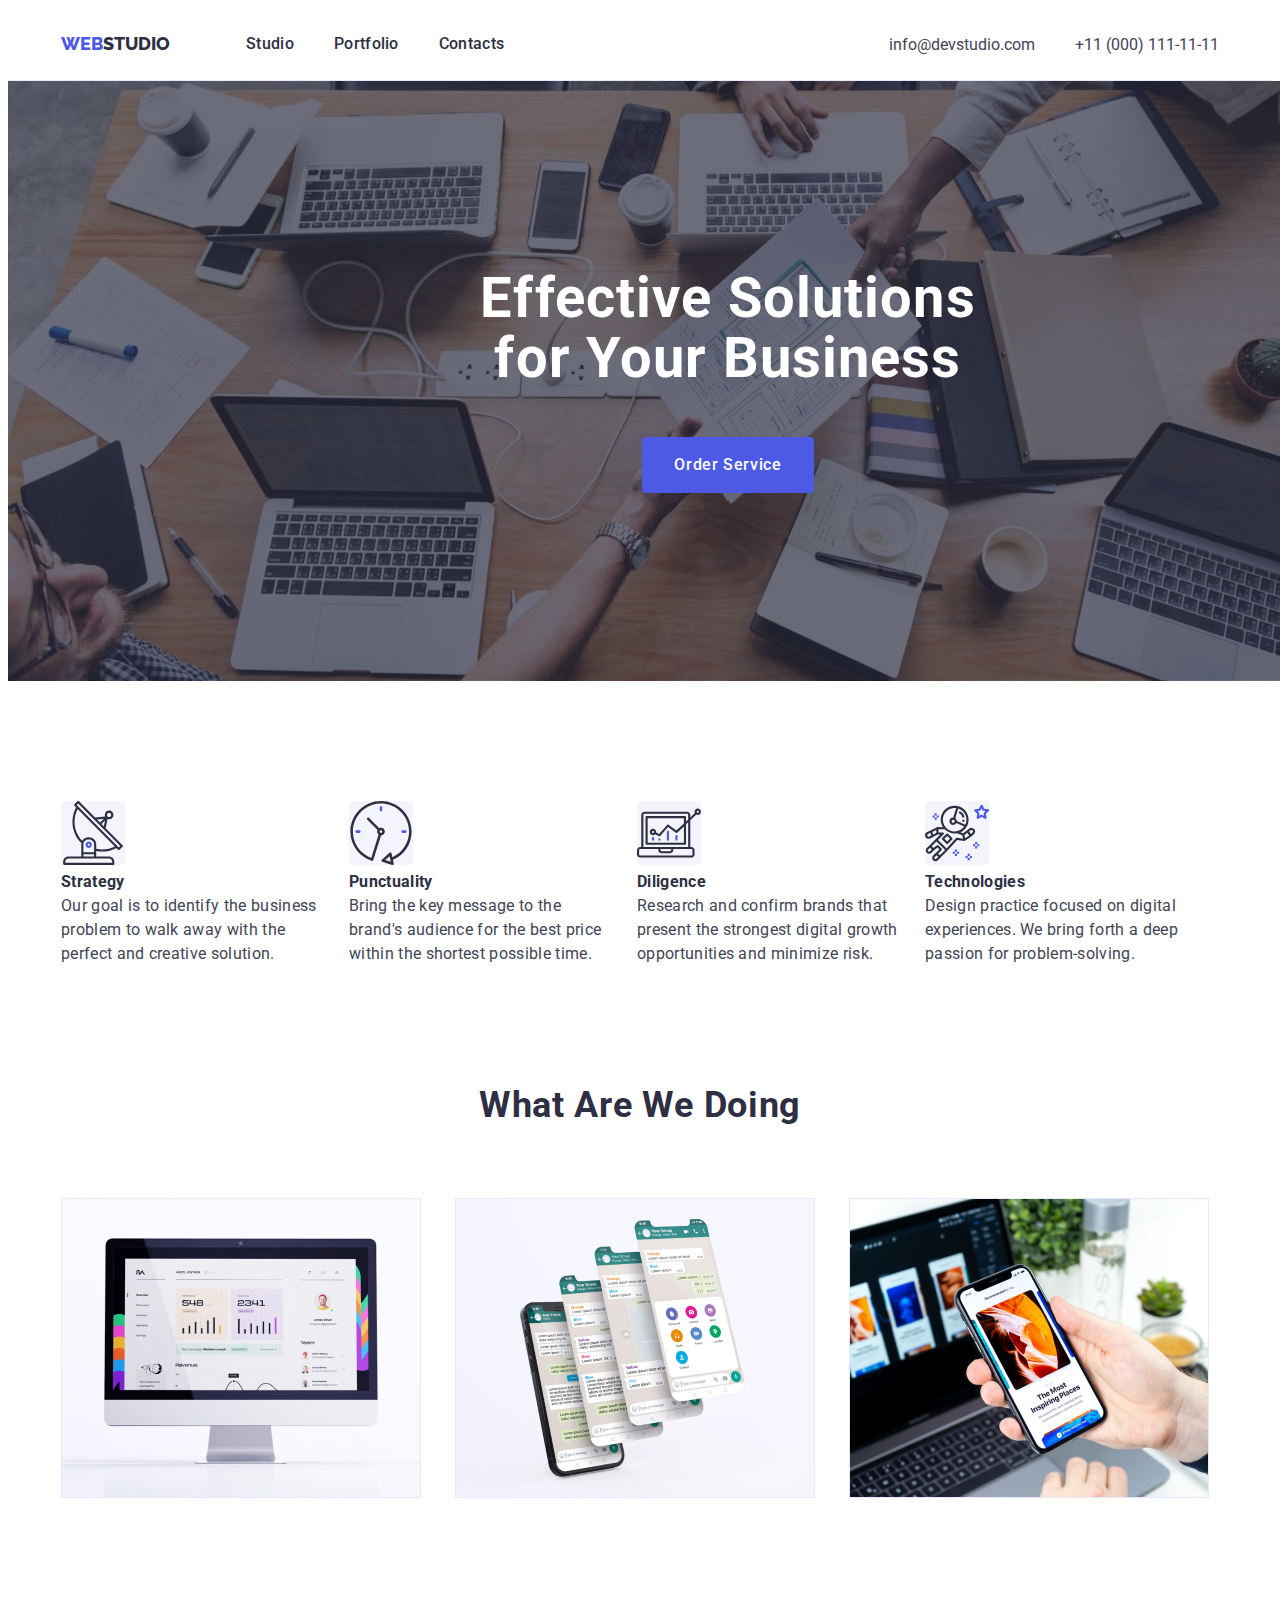
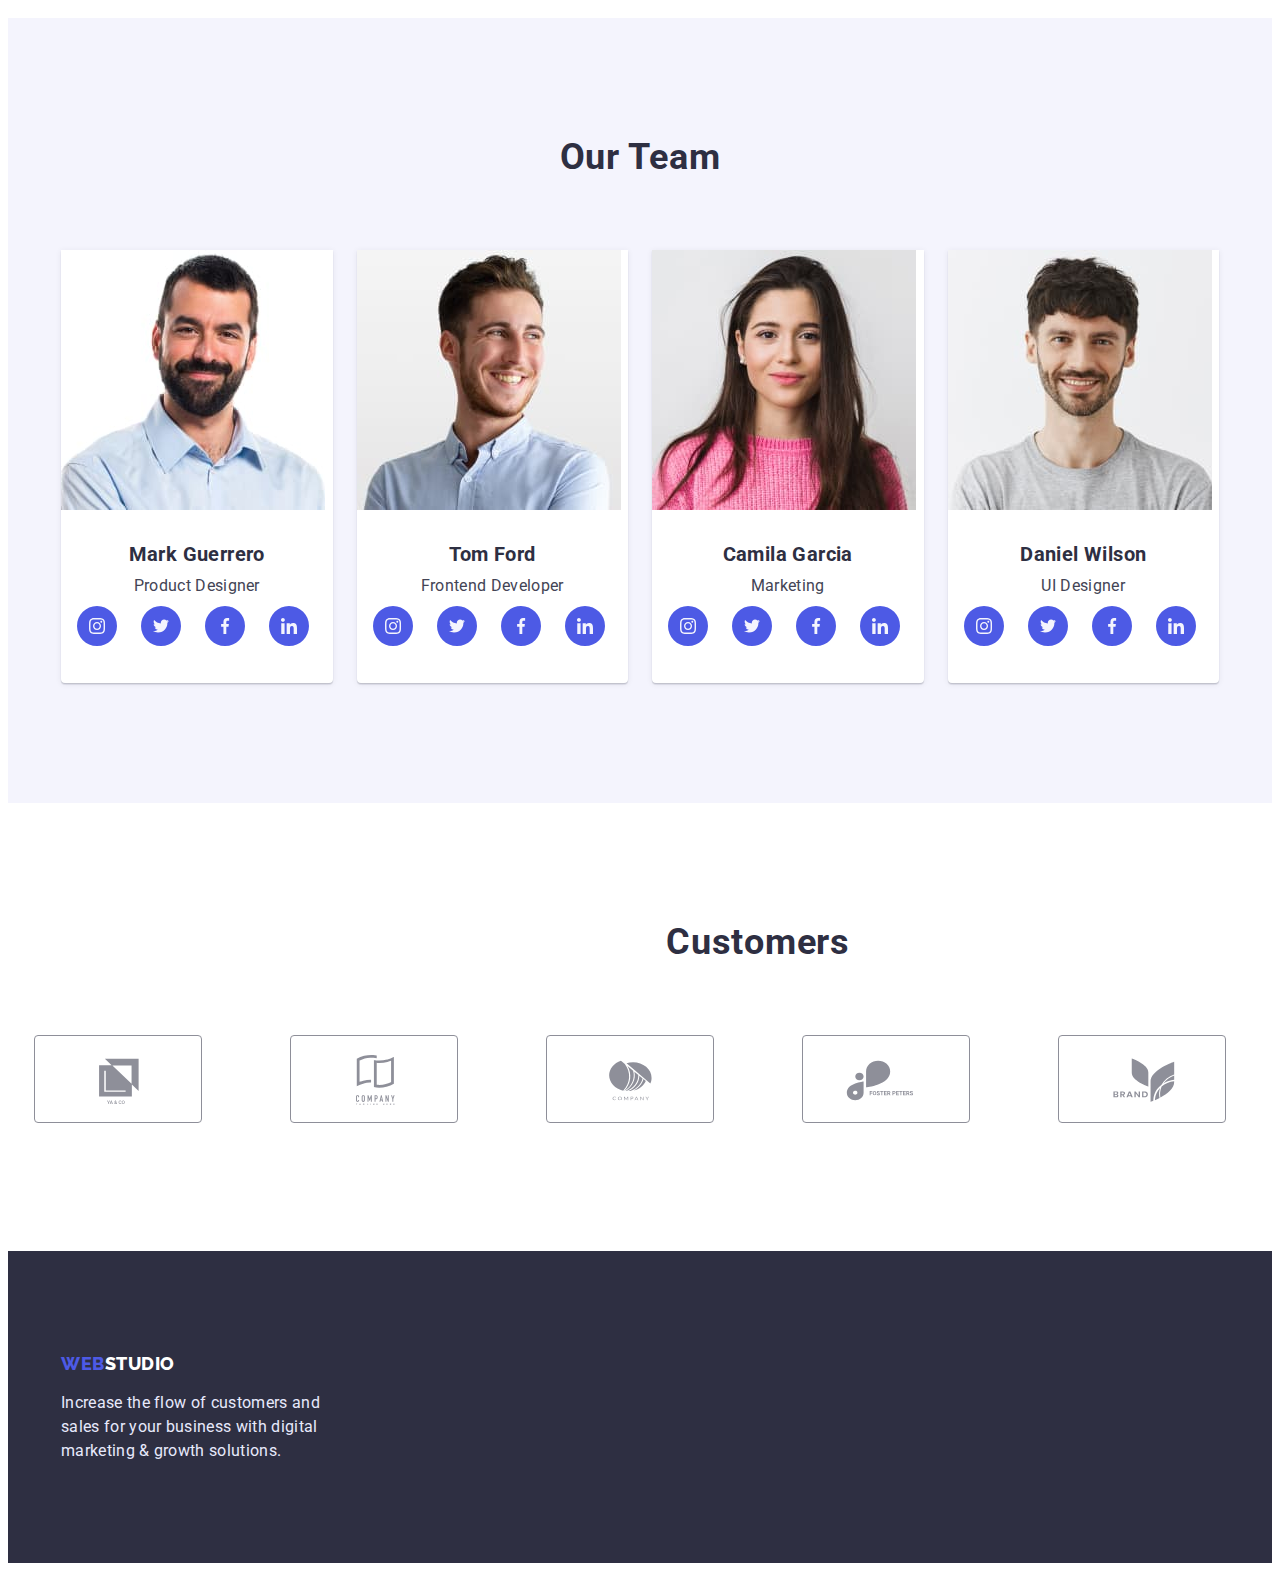
==== index.html @ e56d83ee "icons" ====
<!DOCTYPE html>
<html lang="en">

<head>
    <meta charset="UTF-8">
    <meta http-equiv="X-UA-Compatible" content="IE=edge">
    <meta name="viewport" content="width=device-width, initial-scale=1.0">
    <title>WebStudio</title>
    <link rel="preconnect" href="https://fonts.googleapis.com">
    <link rel="preconnect" href="https://fonts.gstatic.com" crossorigin>
    <link
        href="https://fonts.googleapis.com/css2?family=Raleway:wght@800&family=Roboto:wght@400;500;700;900&display=swap"
        rel="stylesheet">
    <link rel="stylesheet" href="https://cdnjs.cloudflare.com/ajax/libs/modern-normalize/1.1.0/modern-normalize.min.css"
        integrity="sha512-wpPYUAdjBVSE4KJnH1VR1HeZfpl1ub8YT/NKx4PuQ5NmX2tKuGu6U/JRp5y+Y8XG2tV+wKQpNHVUX03MfMFn9Q=="
        crossorigin="anonymous" referrerpolicy="no-referrer" />
    <link rel="stylesheet" href="./css/styles.css">
</head>

<body class="body">
    <header class="header">
        <div class="container header-container">
            <nav class="header-navigation">
                <a href="./index.html" class="header-link-title link"><span class="colortext">Web</span><span
                        class="colortitle">Studio</span></a>
                <ul class="header-list">
                    <li class="header-item"><a href="" class="header-link link">Studio</a></li>
                    <li class="header-item"><a href="./portfolio.html" class="header-link link">Portfolio</a></li>
                    <li class="header-item"><a href="" class="header-link link">Contacts</a></li>
                </ul>
            </nav>
            <address class="header-address">
                <ul class="header-list">
                    <li class="header-item"><a href="mailto:info@devstudio.com"
                            class="header-mail">info@devstudio.com</a>
                    </li>
                    <li class="header-item"><a href="tel:+110001111111" class="header-tel">+11 (000) 111-11-11</a></li>
                </ul>
            </address>
        </div>
    </header>
    <main class="main">
        <!-- About section -->
        <section class="section-about">
            <div class="container">
                <h1 class="section-about-title">Effective Solutions for Your Business</h1>

                <button type="button" class="section-about-btn">Order Service</button>
            </div>
        </section>
        <!-- /About section -->

        <!-- Section Services -->
        <section class="section-services">
            <div class="container">
                <h2 class="visually-hidden">features</h2>
                <ul class="section-services-list">
                    <li class="section-services-item">
                        <svg class="services-icon">
                            <use href="./images/icons.svg/symbol-defss.svg#icon-antenna"></use>
                        </svg>
                        <h3 class="section-services-subtitle">Strategy</h3>
                        <p class="section-services-text">Our goal is to identify the business
                            problem to walk away with the perfect and creative solution. </p>
                    </li>
                    <li class="section-services-item">
                        <svg class="services-icon">
                            <use href="./images/icons.svg/symbol-defss.svg#icon-clock"></use>
                        </svg>
                        <h3 class="section-services-subtitle">Punctuality</h3>
                        <p class="section-services-text">Bring the key message to the brand's audience for the best
                            price
                            within the
                            shortest possible
                            time.</p>
                    </li>
                    <li class="section-services-item">
                        <svg class="services-icon">
                            <use href="./images/icons.svg/symbol-defss.svg#icon-diagram"></use>
                        </svg>
                        <h3 class="section-services-subtitle">Diligence</h3>
                        <p class="section-services-text">Research and confirm brands that present the strongest digital
                            growth
                            opportunities and minimize
                            risk.</p>
                    </li>
                    <li class="section-services-item">
                        <svg class="services-icon">
                            <use href="./images/icons.svg/symbol-defss.svg#icon-astronaut"></use>
                        </svg>
                        <h3 class="section-services-subtitle">Technologies</h3>
                        <p class="section-services-text">Design practice focused on digital experiences. We bring forth
                            a
                            deep
                            passion for
                            problem-solving.</p>
                    </li>
                </ul>
            </div>
        </section>
        <!-- /Section Services -->

        <!-- Section Future -->
        <section class="section-future">
            <div class="container">
                <h2 class="section-future-caption">What are we doing</h2>
                <ul class="section-future-list">
                    <li class="section-future-item link">
                        <img src="./images/image-3.jpg" alt="Photo 1" width="360">
                    </li>
                    <li class="section-future-item link">
                        <img src="./images/image-2.jpg" alt="Photo 2" width="360">
                    </li>
                    <li class="section-future-item link">
                        <img src="./images/image-1.jpg" alt="Photo 3" width="360">
                    </li>

                </ul>
            </div>
        </section>
        <!-- /Section Future -->

        <!-- Section Contact -->

        <section class="section-contact">
            <div class="container">
                <h2 class="section-contact-caption">Our Team</h2>
                <ul class="section-contact-list">
                    <li class="section-contact-item">
                        <img src="./images/image-4.jpg" alt="Photo 4" width="264">
                        <div class="description">
                            <h3 class="section-contact-subtitle">Mark Guerrero</h3>
                            <p class="section-contact-desc">Product Designer</p>
                            <ul class="icon-list">
                                <li class="icon-item">
                                    <a href="" class="section-contact-link">
                                        <svg class="section-contact-icon">
                                            <use href="./images/icons.svg/symbol-def.svg#icon-instagram">
                                            </use>
                                        </svg>
                                    </a>
                                </li>
                                <li>
                                    <a href="" class="section-contact-link">
                                        <svg class="section-contact-icon">
                                            <use href="./images/icons.svg/symbol-def.svg#icon-twitter">
                                            </use>
                                        </svg>
                                    </a>
                                </li>
                                <li>
                                    <a href="" class="section-contact-link">
                                        <svg class="section-contact-icon">
                                            <use href="./images/icons.svg/symbol-def.svg#icon-facebook">
                                            </use>
                                        </svg>
                                    </a>
                                </li>
                                <li>
                                    <a href="" class="section-contact-link">
                                        <svg class="section-contact-icon">
                                            <use href="./images/icons.svg/symbol-def.svg#icon-linkedin">
                                            </use>
                                        </svg>
                                    </a>
                                </li>
                            </ul>


                        </div>
                    </li>
                    <li class="section-contact-item">
                        <img src="./images/image-5.jpg" alt="Photo 5" width="264">
                        <div class="description">
                            <h3 class="section-contact-subtitle">Tom Ford</h3>
                            <p class="section-contact-desc">Frontend Developer</p>
                            <ul class="icon-list">
                                <li class="icon-item">
                                    <a href="" class="section-contact-link">
                                        <svg class="section-contact-icon">
                                            <use href="./images/icons.svg/symbol-def.svg#icon-instagram">
                                            </use>
                                        </svg>
                                    </a>
                                </li>
                                <li>
                                    <a href="" class="section-contact-link">
                                        <svg class="section-contact-icon">
                                            <use href="./images/icons.svg/symbol-def.svg#icon-twitter">
                                            </use>
                                        </svg>
                                    </a>
                                </li>
                                <li>
                                    <a href="" class="section-contact-link">
                                        <svg class="section-contact-icon">
                                            <use href="./images/icons.svg/symbol-def.svg#icon-facebook">
                                            </use>
                                        </svg>
                                    </a>
                                </li>
                                <li>
                                    <a href="" class="section-contact-link">
                                        <svg class="section-contact-icon">
                                            <use href="./images/icons.svg/symbol-def.svg#icon-linkedin">
                                            </use>
                                        </svg>
                                    </a>
                                </li>
                            </ul>
                        </div>
                    </li>
                    <li class="section-contact-item">
                        <img src="./images/image-6.jpg" alt="Photo 6" width="264">
                        <div class="description">
                            <h3 class="section-contact-subtitle">Camila Garcia</h3>
                            <p class="section-contact-desc">Marketing</p>
                            <ul class="icon-list">
                                <li class="icon-item">
                                    <a href="" class="section-contact-link">
                                        <svg class="section-contact-icon">
                                            <use href="./images/icons.svg/symbol-def.svg#icon-instagram">
                                            </use>
                                        </svg>
                                    </a>
                                </li>
                                <li>
                                    <a href="" class="section-contact-link">
                                        <svg class="section-contact-icon">
                                            <use href="./images/icons.svg/symbol-def.svg#icon-twitter">
                                            </use>
                                        </svg>
                                    </a>
                                </li>
                                <li>
                                    <a href="" class="section-contact-link">
                                        <svg class="section-contact-icon">
                                            <use href="./images/icons.svg/symbol-def.svg#icon-facebook">
                                            </use>
                                        </svg>
                                    </a>
                                </li>
                                <li>
                                    <a href="" class="section-contact-link">
                                        <svg class="section-contact-icon">
                                            <use href="./images/icons.svg/symbol-def.svg#icon-linkedin">
                                            </use>
                                        </svg>
                                    </a>
                                </li>
                            </ul>
                        </div>
                    </li>
                    <li class="section-contact-item">
                        <img src="./images/image-7.jpg" alt="Photo 7" width="264">
                        <div class="description">
                            <h3 class="section-contact-subtitle">Daniel Wilson</h3>
                            <p class="section-contact-desc">UI Designer</p>
                            <ul class="icon-list">
                                <li class="icon-item">
                                    <a href="" class="section-contact-link">
                                        <svg class="section-contact-icon">
                                            <use href="./images/icons.svg/symbol-def.svg#icon-instagram">
                                            </use>
                                        </svg>
                                    </a>
                                </li>
                                <li>
                                    <a href="" class="section-contact-link">
                                        <svg class="section-contact-icon">
                                            <use href="./images/icons.svg/symbol-def.svg#icon-twitter">
                                            </use>
                                        </svg>
                                    </a>
                                </li>
                                <li>
                                    <a href="" class="section-contact-link">
                                        <svg class="section-contact-icon">
                                            <use href="./images/icons.svg/symbol-def.svg#icon-facebook">
                                            </use>
                                        </svg>
                                    </a>
                                </li>
                                <li>
                                    <a href="" class="section-contact-link">
                                        <svg class="section-contact-icon">
                                            <use href="./images/icons.svg/symbol-def.svg#icon-linkedin">
                                            </use>
                                        </svg>
                                    </a>
                                </li>
                            </ul>
                        </div>
                    </li>
                </ul>
            </div>
        </section>
        <!-- /Section Contact -->

        <!-- Section Customers -->
        <section class="section-customers">
            <div class="container">
                <h2 class="section-customers-title">Customers<h2>
                        <ul class="section-customers-list">
                            <li class="section-customers-item">
                                <a href="" class="section-customers-link">
                                    <svg class="customers-icon">
                                        <use href="./images/icons.svg/symbol-defs.svg#icon-yaco"></use>
                                    </svg>
                                </a>
                            </li>
                            <li class="section-customers-item">
                                <a href="" class="section-customers-link">
                                    <svg class="customers-icon">
                                        <use href="./images/icons.svg/symbol-defs.svg#icon-tabling"></use>
                                    </svg>
                                </a>
                            </li>
                            <li class="section-customers-item">
                                <a href="" class="section-customers-link">
                                    <svg class="customers-icon">
                                        <use href="./images/icons.svg/symbol-defs.svg#icon-company"></use>
                                    </svg>
                                </a>
                            </li>
                            <li class="section-customers-item">
                                <a href="" class="section-customers-link">
                                    <svg class="customers-icon">
                                        <use href="./images/icons.svg/symbol-defs.svg#icon-foster"></use>
                                    </svg>
                                </a>
                            </li>
                            <li class="section-customers-item">
                                <a href="" class="section-customers-link">
                                    <svg class="customers-icon">
                                        <use href="./images/icons.svg/symbol-defs.svg#icon-brand"></use>
                                    </svg>
                                </a>
                            </li>
                            <li class="section-customers-item">
                                <a href="" class="section-customers-link">
                                    <svg class="customers-icon">
                                        <use href="./images/icons.svg/symbol-defs.svg#icon-tagline"></use>
                                    </svg>
                                </a>
                            </li>

                        </ul>
            </div>
        </section>
    </main>
    <footer class="footer">
        <div class="container">
            <a href="./index.html" class="footer-link"><span class="colortext">Web</span><span
                    class="colorslogan">Studio</span></a>
            <p class="footer-text">Increase the flow of customers and sales for your business with digital marketing &
                growth solutions.</p>

        </div>
    </footer>
</body>

</html>
---- css/styles.css ----
:root {
    --main-font-color: #2E2F42;
    --secondary-font-color: #FFFFFF;
    --accent-color: #4D5AE5;
    --secondary-accent-color: #F4F4FD;
    --info-color: #434455;
    --btn-color: #404BBF;
    --footer-text-color: #E7E9FC;
    --main-mrgn: 8px;
    --secondary-mrgn: 24px;
}

body {
    font-family: 'Roboto', sans-serif;
    font-size: 20px;
    line-height: 1.2;
    color: var(--main-font-color);
    background-color: var(--secondary-font-color);

}

img {
    display: block;
    max-width: 100%;
    height: auto;
}

h1,
h2,
h3,
h4,
h5,
h6,
p {
    margin: 0;
}

ul {
    padding: 0;
    margin: 0;
}

/* Header */

.header {
    border-bottom: 1px solid #E7E9FC;
    ;
}

.header-navigation {
    display: flex;
    align-items: center;
}

.header-link-title {
    font-family: 'Raleway';
    font-weight: 800;
    font-size: 18px;
    line-height: 1.33;
    text-transform: uppercase;
    margin-right: 76px;
    display: block;
    padding: 24px 0;
}


.container {
    width: 1158px;
    padding: 0 15px;
    margin: 0 auto;
}


.header-container {
    display: flex;
    align-items: center;
}

.description {
    padding: 32px 16px 32px 16px;
}



.colortext {
    color: var(--accent-color);

}

.colortitle {
    color: var(--main-font-color);
}

.header-list {
    display: flex;
    gap: 40px;
    padding: 0;
    margin: 0;

}

.header-item {
    list-style: none;
    display: block;
}


.header-link {
    font-weight: 500;
    font-size: 16px;
    line-height: 1.5;
    letter-spacing: 0.02em;
    color: var(--main-font-color);
    text-decoration: none;
    display: block;
    padding: 24px 0;
}

.header-link:hover,
.header-link:focus {
    color: var(--accent-color);
}


.header-address {
    margin-left: auto;
}

.header-mail {
    font-style: normal;
    font-size: 16px;
    line-height: 1.5;
    color: var(--info-color);
    text-decoration: none;
}

.header-mail:hover,
.header-mail:focus {
    color: var(--accent-color)
}


.header-tel {
    font-style: normal;
    font-size: 16px;
    line-height: 1.5;
    color: var(--info-color);
    text-decoration: none;
}

.header-tel:hover,
.header-tel:focus {
    color: var(--accent-color);
}

.link {
    text-decoration: none;
}


/* Section About */

.section-about {
    width: 1440px;
    padding: 188px 0;
    text-align: center;
    background-image: linear-gradient(rgba(46, 47, 66, 0.7),
            rgba(46, 47, 66, 0.7)),
        url(../images/people-office.jpg);
    background-repeat: no-repeat;
    background-position: center;
    background-size: cover;
}

.section-about-title {
    font-size: 56px;
    line-height: 1.07;
    text-align: center;
    letter-spacing: 0.02em;
    color: var(--secondary-font-color);
    width: 496px;
    margin-bottom: 48px;
    margin-left: auto;
    margin-right: auto;

}

.section-about-btn {
    font-family: 'Roboto';
    font-weight: 500;
    font-size: 16px;
    line-height: 1.5;
    letter-spacing: 0.04em;
    color: var(--secondary-font-color);
    background-color: var(--accent-color);
    cursor: pointer;
    height: 56px;
    padding: 16px 32px;
    border: none;
    border-radius: 4px;
}

.section-about-btn:hover {
    color: var(--secondary-font-color);
    background-color: var(--btn-color);
}

.section-about-btn:focus {
    color: var(--main-font-color);
}


.section-services {
    padding: 120px 0;
}

.visually-hidden {
    position: absolute;
    white-space: nowrap;
    width: 1px;
    height: 1px;
    overflow: hidden;
    border: 0;
    padding: 0;
    clip: rect(0 0 0 0);
    clip-path: inset(50%);
    margin: -1px;
}

.section-services-list {
    list-style: none;
    display: flex;
    margin: 0;
    padding: 0;
}

.services-icon {
    width: 64px;
    height: 64px;
    background: #F4F4FD;
    border-radius: 4px;
    box-shadow: rgba(244, 244, 253, 1);
}


.section-services-item {
    margin-right: var(--secondary-mrgn);
    width: 264px;
}

.section-services-item:last-child {
    margin: 0;
}

.section-services-subtitle {
    font-size: 16px;
    line-height: 1.5;
    letter-spacing: 0.02em;
    color: var(--main-font-color);
    margin-bottom: var(--main-mrgn);
    margin: 0;
    padding: 0;
}

.section-services-text {
    font-size: 16px;
    line-height: 1.5;
    letter-spacing: 0.02em;
    color: var(--info-color);
    width: 264px;
    margin: 0;
    padding: 0;
}

/* Section Future  */

.section-future {
    padding: 0 0 120px 0;
}

.section-future-caption {
    font-size: 36px;
    line-height: 1.11;
    letter-spacing: 0.02em;
    color: var(--main-font-color);
    text-align: center;
    text-transform: capitalize;
    margin-bottom: 72px;
}

.section-future-list {
    display: flex;
    gap: var(--secondary-mrgn);
    list-style: none;
}

.section-future-item {
    width: calc((100% - 48px) / 3);
}

/* Section Contant  */

.section-contact {
    background-color: var(--secondary-accent-color);
    padding: 120px 0;
}

.section-contact-caption {
    font-size: 36px;
    line-height: 1.11;
    text-align: center;
    letter-spacing: 0.02em;
    text-transform: capitalize;
    color: var(--main-font-color);
    margin-bottom: 72px;
}

.section-contact-list {
    display: flex;
    gap: var(--secondary-mrgn);
}


.section-contact-item {
    list-style: none;
    background-color: var(--secondary-font-color);
    width: calc((100% - 72px) / 4);
    background: #FFFFFF;
    box-shadow: 0px 1px 6px rgba(46, 47, 66, 0.08), 0px 1px 1px rgba(46, 47, 66, 0.16), 0px 2px 1px rgba(46, 47, 66, 0.08);
    border-radius: 0px 0px 4px 4px;

}

.icon-list {
    list-style: none;
    display: flex;
    margin-top: 8px;
    gap: 24px;
}


.section-contact-link {
    display: block;
}


.section-contact-icon {
    width: 40px;
    height: 40px;
    fill: currentColor;
}

.section-contact-subtitle {
    font-size: 20px;
    line-height: 1.2;
    text-align: center;
    letter-spacing: 0.02em;
    color: var(--main-font-color);
    margin-bottom: 8px;
}

.section-contact-desc {
    font-size: 16px;
    line-height: 1.5;
    text-align: center;
    letter-spacing: 0.02em;
    color: var(--info-color);
}

.section-customers {
    max-width: 1158px;
    margin-bottom: 120px;
    margin-left: 156px;
}

.section-customers-title {
    font-size: 36px;
    line-height: 1.11;
    text-align: center;
    letter-spacing: 0.02em;
    color: var(--main-font-color);
    padding-top: 120px;
    margin-bottom: 72px;
}

.section-customers-list {
    list-style: none;
    display: flex;
    gap: 88px;
    justify-content: center;
    align-content: center;
}

.section-customers-link:hover,
.section-customers-link:focus {
    color: #404BBF;
    border-color: #404BBF;
}

.section-customers-item {
    width: calc((100% - 144px) / 6);
}

.customers-icon {
    width: 168px;
    height: 88px;
    fill: currentColor;
    padding: 16px 32px;
    box-sizing: border-box;
    border: 1px solid #8E8F99;
    border-radius: 4px;
}

/* Footer  */

.footer {
    background-color: var(--main-font-color);
    padding: 100px 0;
}


.footer-link {
    font-family: 'Raleway';
    font-weight: 800;
    font-size: 18px;
    line-height: 1.16;
    align-items: center;
    letter-spacing: 0.03em;
    text-decoration: none;
    text-transform: uppercase;
}

.colorslogan {
    color: var(--secondary-font-color);

}

.footer-text {
    font-size: 16px;
    line-height: 1.5;
    letter-spacing: 0.02em;
    color: var(--footer-text-color);
    width: 264px;
    margin-top: 16px;
}



.media-text {
    font-size: 16px;
    line-height: 1.5;
    color: var(--footer-text-color);
}

/* Portfolio  */

.portfolio-section {
    padding-top: 96px;
    padding-bottom: 120px;
}

.btn-list {
    justify-content: center;
    display: flex;
    gap: var(--secondary-mrgn);
    margin: 0;
    padding: 0;
}

.btn-item {
    list-style: none;
    margin: 0;
    padding: 0;
}

.btn {
    font-family: 'Roboto';
    font-weight: 500;
    font-size: 16px;
    line-height: 1.5;
    letter-spacing: 0.04em;
    border: 1px solid var(--footer-text-color);
    border-radius: 4px;
    background: var(--secondary-accent-color);
    color: var(--accent-color);
    cursor: pointer;
    padding: 12px 24px;
    margin-bottom: 83px;
}

.text {
    font-size: 16px;
    line-height: 1.5;
    align-items: center;
    text-align: center;
    letter-spacing: 0.04em;
    color: var(--accent-color);
}

.btn:hover,
.btn:focus {
    background-color: var(--btn-color);
    color: var(--secondary-font-color);
    border-color: transparent;
}

/* Portfolio images  */



.potfolio-item {
    list-style: none;
    width: calc((100% - 48px) / 3)
}

.potfolio-item:hover {
    box-shadow: 0px 1px 6px rgba(46, 47, 66, 0.08), 0px 1px 1px rgba(46, 47, 66, 0.16), 0px 2px 1px rgba(46, 47, 66, 0.08);
}

.card-content {
    border-right: var(--info-color);
    padding: 32px 16px;
    border: 1px solid #E7E9FC;
    border-top: none;
}

.portfolio-subtitle {
    font-weight: 500;
    font-size: 20px;
    line-height: 1.2;
    color: var(--main-font-color);
    margin: 0 0 8px 0;
}

.portfolio-list {
    display: flex;
    flex-wrap: wrap;
    padding: 0;
    row-gap: 48px;
    column-gap: var(--secondary-mrgn);

}



.portfolio-text {
    font-size: 16px;
    line-height: 1.5;
    color: var(--info-color);

}
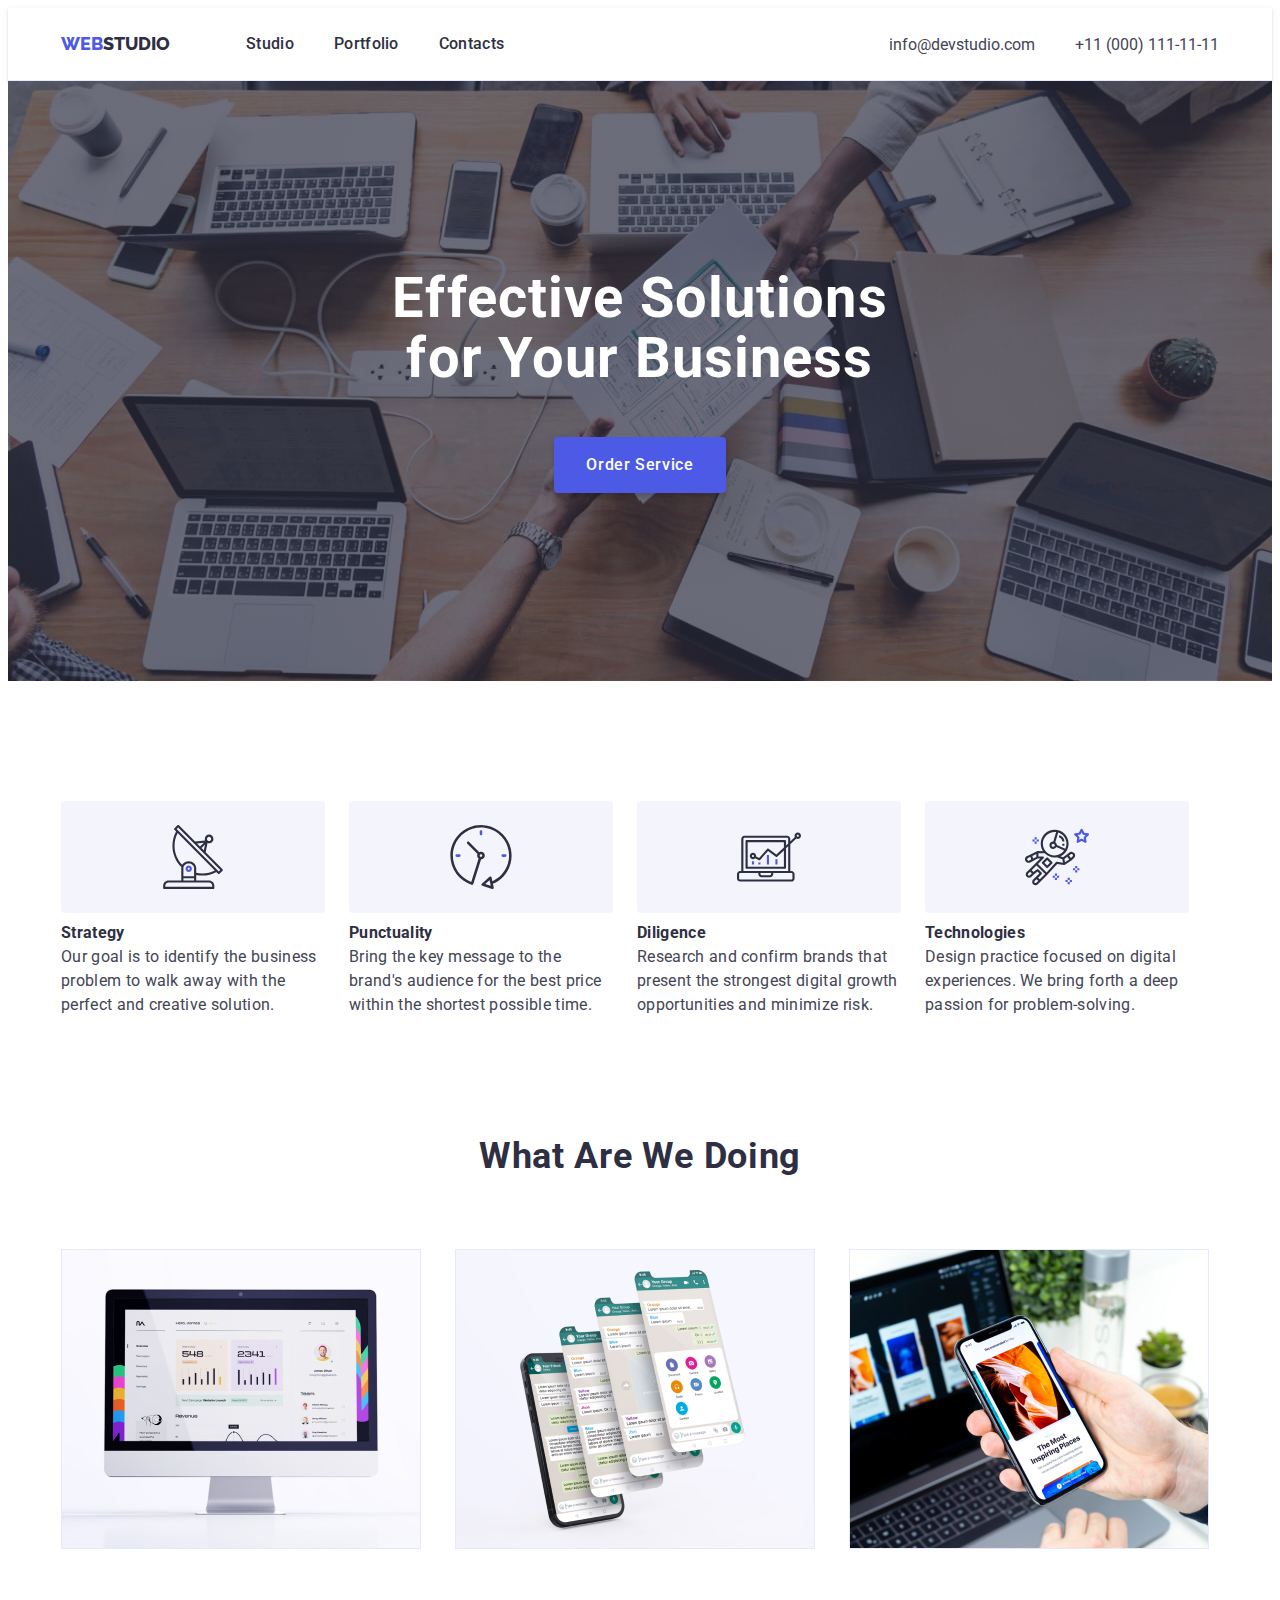
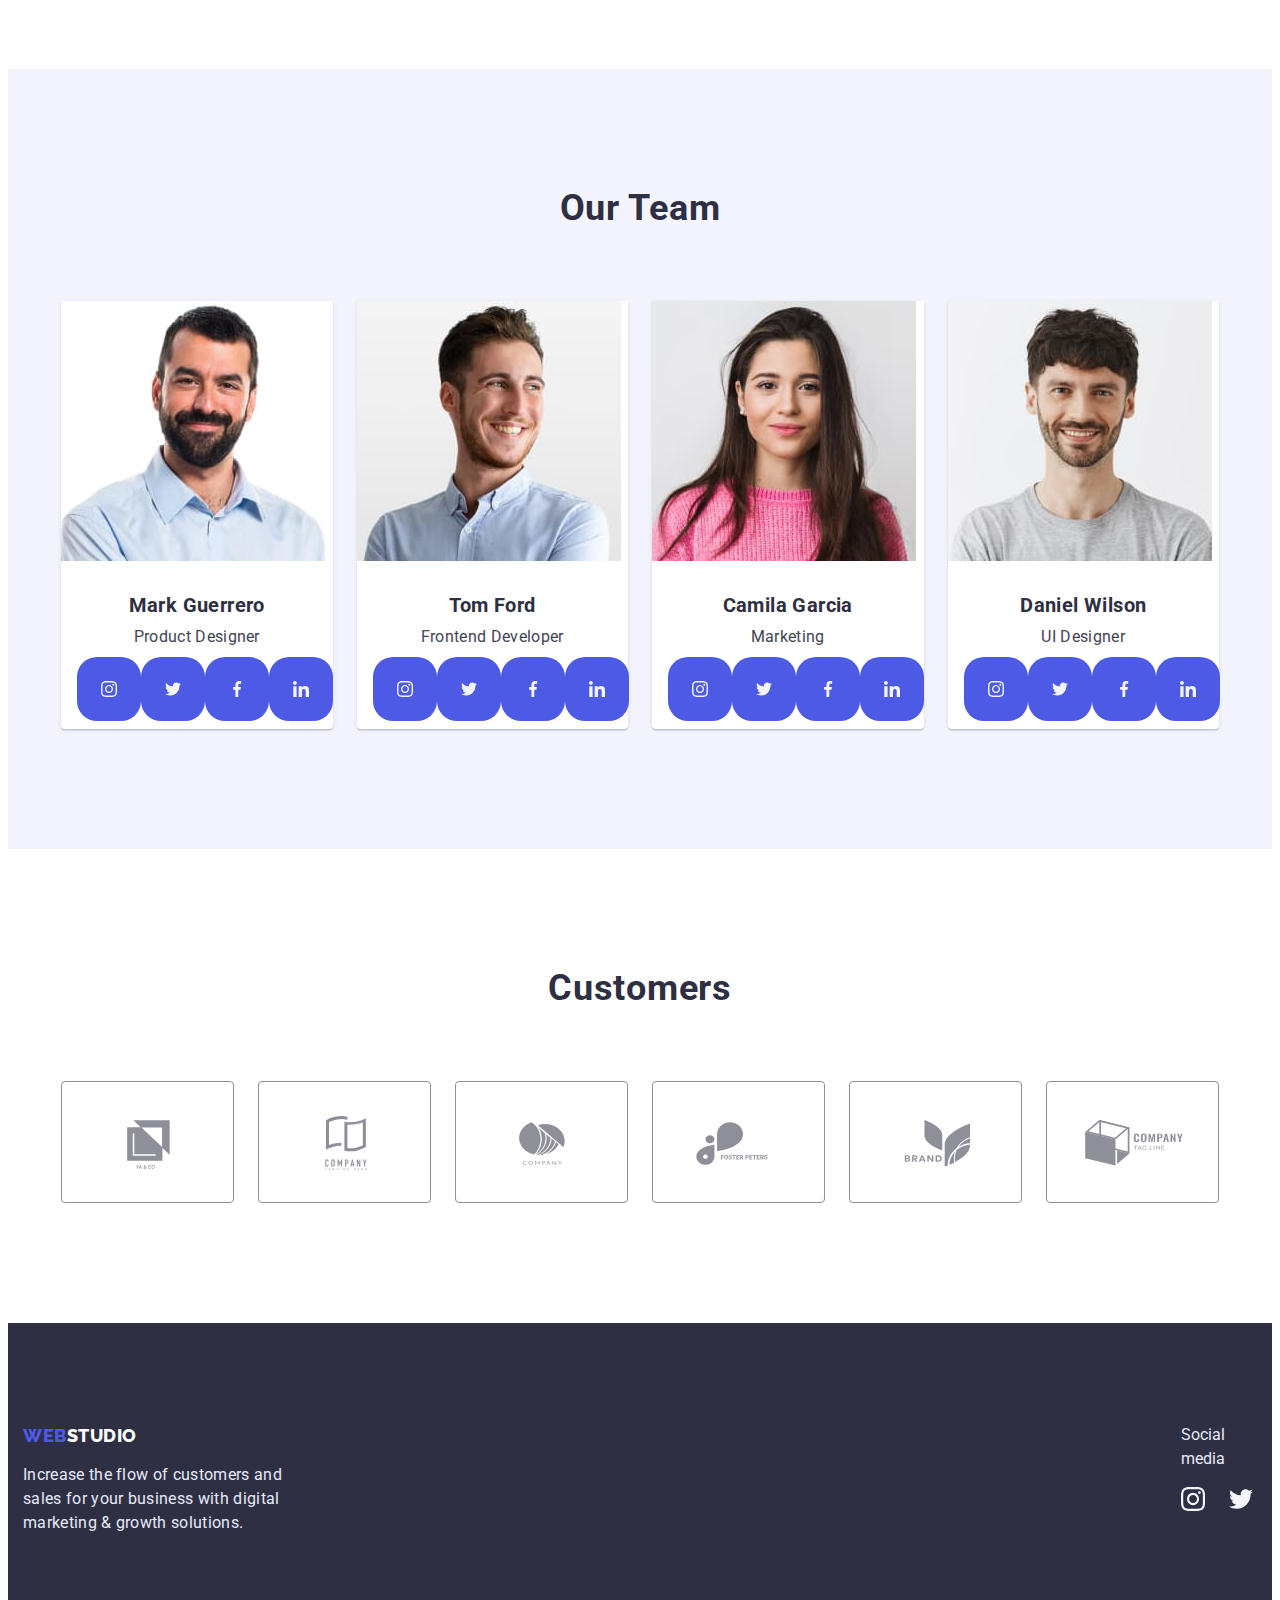
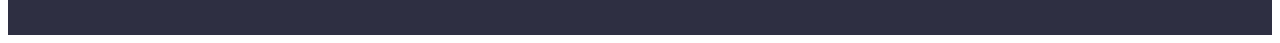
==== commit b65c7fee: "edited" ====
--- a/index.html
+++ b/index.html
@@ -56,17 +56,21 @@
                 <h2 class="visually-hidden">features</h2>
                 <ul class="section-services-list">
                     <li class="section-services-item">
-                        <svg class="services-icon">
-                            <use href="./images/icons.svg/symbol-defss.svg#icon-antenna"></use>
-                        </svg>
+                        <div class="services-bg">
+                            <svg class="services-icon">
+                                <use href="./images/icons.svg/symbol-defss.svg#icon-antenna"></use>
+                            </svg>
+                        </div>
                         <h3 class="section-services-subtitle">Strategy</h3>
                         <p class="section-services-text">Our goal is to identify the business
                             problem to walk away with the perfect and creative solution. </p>
                     </li>
                     <li class="section-services-item">
-                        <svg class="services-icon">
-                            <use href="./images/icons.svg/symbol-defss.svg#icon-clock"></use>
-                        </svg>
+                        <div class="services-bg">
+                            <svg class="services-icon">
+                                <use href="./images/icons.svg/symbol-defss.svg#icon-clock"></use>
+                            </svg>
+                        </div>
                         <h3 class="section-services-subtitle">Punctuality</h3>
                         <p class="section-services-text">Bring the key message to the brand's audience for the best
                             price
@@ -75,9 +79,11 @@
                             time.</p>
                     </li>
                     <li class="section-services-item">
-                        <svg class="services-icon">
-                            <use href="./images/icons.svg/symbol-defss.svg#icon-diagram"></use>
-                        </svg>
+                        <div class="services-bg">
+                            <svg class="services-icon">
+                                <use href="./images/icons.svg/symbol-defss.svg#icon-diagram"></use>
+                            </svg>
+                        </div>
                         <h3 class="section-services-subtitle">Diligence</h3>
                         <p class="section-services-text">Research and confirm brands that present the strongest digital
                             growth
@@ -85,9 +91,11 @@
                             risk.</p>
                     </li>
                     <li class="section-services-item">
-                        <svg class="services-icon">
-                            <use href="./images/icons.svg/symbol-defss.svg#icon-astronaut"></use>
-                        </svg>
+                        <div class="services-bg">
+                            <svg class="services-icon">
+                                <use href="./images/icons.svg/symbol-defss.svg#icon-astronaut"></use>
+                            </svg>
+                        </div>
                         <h3 class="section-services-subtitle">Technologies</h3>
                         <p class="section-services-text">Design practice focused on digital experiences. We bring forth
                             a
@@ -135,31 +143,31 @@
                                 <li class="icon-item">
                                     <a href="" class="section-contact-link">
                                         <svg class="section-contact-icon">
-                                            <use href="./images/icons.svg/symbol-def.svg#icon-instagram">
-                                            </use>
-                                        </svg>
-                                    </a>
-                                </li>
-                                <li>
-                                    <a href="" class="section-contact-link">
-                                        <svg class="section-contact-icon">
-                                            <use href="./images/icons.svg/symbol-def.svg#icon-twitter">
-                                            </use>
-                                        </svg>
-                                    </a>
-                                </li>
-                                <li>
-                                    <a href="" class="section-contact-link">
-                                        <svg class="section-contact-icon">
-                                            <use href="./images/icons.svg/symbol-def.svg#icon-facebook">
-                                            </use>
-                                        </svg>
-                                    </a>
-                                </li>
-                                <li>
-                                    <a href="" class="section-contact-link">
-                                        <svg class="section-contact-icon">
-                                            <use href="./images/icons.svg/symbol-def.svg#icon-linkedin">
+                                            <use href="./images/icons.svg/symbol-def.svg#icon-instagramm">
+                                            </use>
+                                        </svg>
+                                    </a>
+                                </li>
+                                <li>
+                                    <a href="" class="section-contact-link">
+                                        <svg class="section-contact-icon">
+                                            <use href="./images/icons.svg/symbol-def.svg#icon-twitterr">
+                                            </use>
+                                        </svg>
+                                    </a>
+                                </li>
+                                <li>
+                                    <a href="" class="section-contact-link">
+                                        <svg class="section-contact-icon">
+                                            <use href="./images/icons.svg/symbol-def.svg#icon-facebookk">
+                                            </use>
+                                        </svg>
+                                    </a>
+                                </li>
+                                <li>
+                                    <a href="" class="section-contact-link">
+                                        <svg class="section-contact-icon">
+                                            <use href="./images/icons.svg/symbol-def.svg#icon-linkedinn">
                                             </use>
                                         </svg>
                                     </a>
@@ -178,31 +186,31 @@
                                 <li class="icon-item">
                                     <a href="" class="section-contact-link">
                                         <svg class="section-contact-icon">
-                                            <use href="./images/icons.svg/symbol-def.svg#icon-instagram">
-                                            </use>
-                                        </svg>
-                                    </a>
-                                </li>
-                                <li>
-                                    <a href="" class="section-contact-link">
-                                        <svg class="section-contact-icon">
-                                            <use href="./images/icons.svg/symbol-def.svg#icon-twitter">
-                                            </use>
-                                        </svg>
-                                    </a>
-                                </li>
-                                <li>
-                                    <a href="" class="section-contact-link">
-                                        <svg class="section-contact-icon">
-                                            <use href="./images/icons.svg/symbol-def.svg#icon-facebook">
-                                            </use>
-                                        </svg>
-                                    </a>
-                                </li>
-                                <li>
-                                    <a href="" class="section-contact-link">
-                                        <svg class="section-contact-icon">
-                                            <use href="./images/icons.svg/symbol-def.svg#icon-linkedin">
+                                            <use href="./images/icons.svg/symbol-def.svg#icon-instagramm">
+                                            </use>
+                                        </svg>
+                                    </a>
+                                </li>
+                                <li>
+                                    <a href="" class="section-contact-link">
+                                        <svg class="section-contact-icon">
+                                            <use href="./images/icons.svg/symbol-def.svg#icon-twitterr">
+                                            </use>
+                                        </svg>
+                                    </a>
+                                </li>
+                                <li>
+                                    <a href="" class="section-contact-link">
+                                        <svg class="section-contact-icon">
+                                            <use href="./images/icons.svg/symbol-def.svg#icon-facebookk">
+                                            </use>
+                                        </svg>
+                                    </a>
+                                </li>
+                                <li>
+                                    <a href="" class="section-contact-link">
+                                        <svg class="section-contact-icon">
+                                            <use href="./images/icons.svg/symbol-def.svg#icon-linkedinn">
                                             </use>
                                         </svg>
                                     </a>
@@ -219,31 +227,31 @@
                                 <li class="icon-item">
                                     <a href="" class="section-contact-link">
                                         <svg class="section-contact-icon">
-                                            <use href="./images/icons.svg/symbol-def.svg#icon-instagram">
-                                            </use>
-                                        </svg>
-                                    </a>
-                                </li>
-                                <li>
-                                    <a href="" class="section-contact-link">
-                                        <svg class="section-contact-icon">
-                                            <use href="./images/icons.svg/symbol-def.svg#icon-twitter">
-                                            </use>
-                                        </svg>
-                                    </a>
-                                </li>
-                                <li>
-                                    <a href="" class="section-contact-link">
-                                        <svg class="section-contact-icon">
-                                            <use href="./images/icons.svg/symbol-def.svg#icon-facebook">
-                                            </use>
-                                        </svg>
-                                    </a>
-                                </li>
-                                <li>
-                                    <a href="" class="section-contact-link">
-                                        <svg class="section-contact-icon">
-                                            <use href="./images/icons.svg/symbol-def.svg#icon-linkedin">
+                                            <use href="./images/icons.svg/symbol-def.svg#icon-instagramm">
+                                            </use>
+                                        </svg>
+                                    </a>
+                                </li>
+                                <li>
+                                    <a href="" class="section-contact-link">
+                                        <svg class="section-contact-icon">
+                                            <use href="./images/icons.svg/symbol-def.svg#icon-twitterr">
+                                            </use>
+                                        </svg>
+                                    </a>
+                                </li>
+                                <li>
+                                    <a href="" class="section-contact-link">
+                                        <svg class="section-contact-icon">
+                                            <use href="./images/icons.svg/symbol-def.svg#icon-facebookk">
+                                            </use>
+                                        </svg>
+                                    </a>
+                                </li>
+                                <li>
+                                    <a href="" class="section-contact-link">
+                                        <svg class="section-contact-icon">
+                                            <use href="./images/icons.svg/symbol-def.svg#icon-linkedinn">
                                             </use>
                                         </svg>
                                     </a>
@@ -260,31 +268,31 @@
                                 <li class="icon-item">
                                     <a href="" class="section-contact-link">
                                         <svg class="section-contact-icon">
-                                            <use href="./images/icons.svg/symbol-def.svg#icon-instagram">
-                                            </use>
-                                        </svg>
-                                    </a>
-                                </li>
-                                <li>
-                                    <a href="" class="section-contact-link">
-                                        <svg class="section-contact-icon">
-                                            <use href="./images/icons.svg/symbol-def.svg#icon-twitter">
-                                            </use>
-                                        </svg>
-                                    </a>
-                                </li>
-                                <li>
-                                    <a href="" class="section-contact-link">
-                                        <svg class="section-contact-icon">
-                                            <use href="./images/icons.svg/symbol-def.svg#icon-facebook">
-                                            </use>
-                                        </svg>
-                                    </a>
-                                </li>
-                                <li>
-                                    <a href="" class="section-contact-link">
-                                        <svg class="section-contact-icon">
-                                            <use href="./images/icons.svg/symbol-def.svg#icon-linkedin">
+                                            <use href="./images/icons.svg/symbol-def.svg#icon-instagramm">
+                                            </use>
+                                        </svg>
+                                    </a>
+                                </li>
+                                <li>
+                                    <a href="" class="section-contact-link">
+                                        <svg class="section-contact-icon">
+                                            <use href="./images/icons.svg/symbol-def.svg#icon-twitterr">
+                                            </use>
+                                        </svg>
+                                    </a>
+                                </li>
+                                <li>
+                                    <a href="" class="section-contact-link">
+                                        <svg class="section-contact-icon">
+                                            <use href="./images/icons.svg/symbol-def.svg#icon-facebookk">
+                                            </use>
+                                        </svg>
+                                    </a>
+                                </li>
+                                <li>
+                                    <a href="" class="section-contact-link">
+                                        <svg class="section-contact-icon">
+                                            <use href="./images/icons.svg/symbol-def.svg#icon-linkedinn">
                                             </use>
                                         </svg>
                                     </a>
@@ -357,6 +365,39 @@
                 growth solutions.</p>
 
         </div>
+        <div class="footer-media">
+            <p class="media-text">Social media</p>
+            <ul class="footer-list">
+                <li class="footer-item">
+                    <a href="" class="footer-media-link"></a>
+                    <svg class="footer-media-icon">
+                        <use href="./images/icons.svg/symbol-def.svg#icon-instagramm"></use>
+                    </svg>
+                </li>
+                <li class="footer-item">
+                    <a href="" class="footer-media-link"></a>
+                    <svg class="footer-media-icon">
+                        <use href="./images/icons.svg/symbol-def.svg#icon-twitterr"></use>
+                    </svg>
+                </li>
+                </li>
+                <li class="footer-item">
+                    <a href="" class="footer-media-link"></a>
+                    <svg class="footer-media-icon">
+                        <use href="./images/icons.svg/symbol-def.svg#icon-facebookk"></use>
+                    </svg>
+                </li>
+                </li>
+                <li class="footer-item">
+                    <a href="" class="footer-media-link"></a>
+                    <svg class="footer-media-icon">
+                        <use href="./images/icons.svg/symbol-def.svg#icon-linkedinn"></use>
+                    </svg>
+                </li>
+
+            </ul>
+        </div>
+
     </footer>
 </body>
 
--- a/css/styles.css
+++ b/css/styles.css
@@ -44,7 +44,7 @@
 
 .header {
     border-bottom: 1px solid #E7E9FC;
-    ;
+    box-shadow: 0px 2px 1px rgba(46, 47, 66, 0.08), 0px 1px 1px rgba(46, 47, 66, 0.16), 0px 1px 6px rgba(46, 47, 66, 0.08);
 }
 
 .header-navigation {
@@ -161,8 +161,10 @@
 /* Section About */
 
 .section-about {
-    width: 1440px;
+    max-width: 1440px;
     padding: 188px 0;
+    margin-left: auto;
+    margin-right: auto;
     text-align: center;
     background-image: linear-gradient(rgba(46, 47, 66, 0.7),
             rgba(46, 47, 66, 0.7)),
@@ -198,6 +200,7 @@
     padding: 16px 32px;
     border: none;
     border-radius: 4px;
+    box-shadow: 0px 4px 4px rgba(0, 0, 0, 0.15);
 }
 
 .section-about-btn:hover {
@@ -234,12 +237,19 @@
     padding: 0;
 }
 
+.services-bg {
+    height: 112px;
+    background: #F4F4FD;
+    border-radius: 4px;
+    display: flex;
+    align-items: center;
+    justify-content: center;
+    margin-bottom: 8px;
+}
+
 .services-icon {
     width: 64px;
     height: 64px;
-    background: #F4F4FD;
-    border-radius: 4px;
-    box-shadow: rgba(244, 244, 253, 1);
 }
 
 
@@ -336,17 +346,31 @@
     display: flex;
     margin-top: 8px;
     gap: 24px;
-}
-
-
-.section-contact-link {
-    display: block;
-}
-
-
-.section-contact-icon {
     width: 40px;
     height: 40px;
+}
+
+
+.section-contact-link {
+    width: 100%;
+    height: 100%;
+    padding: 12px;
+    display: flex;
+    align-items: center;
+    justify-content: center;
+    background: #4D5AE5;
+    border-radius: 20px;
+}
+
+.section-contact-link:hover,
+.section-contact-link:focus {
+    background: #404BBF;
+}
+
+
+.section-contact-icon {
+    width: 16px;
+    height: 16px;
     fill: currentColor;
 }
 
@@ -368,9 +392,8 @@
 }
 
 .section-customers {
-    max-width: 1158px;
-    margin-bottom: 120px;
-    margin-left: 156px;
+    padding-top: 120px;
+    padding-bottom: 120px;
 }
 
 .section-customers-title {
@@ -379,17 +402,27 @@
     text-align: center;
     letter-spacing: 0.02em;
     color: var(--main-font-color);
-    padding-top: 120px;
     margin-bottom: 72px;
 }
 
 .section-customers-list {
     list-style: none;
     display: flex;
-    gap: 88px;
+    gap: 24px;
     justify-content: center;
     align-content: center;
 }
+
+.section-customers-link {
+    display: flex;
+    padding: 16px 32px;
+    box-sizing: border-box;
+    border: 1px solid #8E8F99;
+    border-radius: 4px;
+    align-items: center;
+    justify-content: center;
+}
+
 
 .section-customers-link:hover,
 .section-customers-link:focus {
@@ -398,17 +431,13 @@
 }
 
 .section-customers-item {
-    width: calc((100% - 144px) / 6);
+    width: calc((100% - 5 * 24px) / 6);
 }
 
 .customers-icon {
     width: 168px;
     height: 88px;
     fill: currentColor;
-    padding: 16px 32px;
-    box-sizing: border-box;
-    border: 1px solid #8E8F99;
-    border-radius: 4px;
 }
 
 /* Footer  */
@@ -416,6 +445,7 @@
 .footer {
     background-color: var(--main-font-color);
     padding: 100px 0;
+    display: flex;
 }
 
 
@@ -446,10 +476,39 @@
 
 
 
+.footer-list {
+    list-style-type: none;
+    display: flex;
+    gap: 24px;
+    width: 40px;
+    height: 40px;
+}
+
+.footer-media-link {
+    width: 100%;
+    height: 100%;
+    align-items: center;
+    justify-content: center;
+    border-radius: 20px;
+    background: #FFFFFF;
+}
+
+.footer-media-link:hover,
+.footer-media-link:focus {
+    background-color: #31D0AA;
+}
+
+.footer-media-icon {
+    width: 24px;
+    height: 24px;
+    color: currentColor;
+}
+
 .media-text {
     font-size: 16px;
     line-height: 1.5;
     color: var(--footer-text-color);
+    margin-bottom: 16px;
 }
 
 /* Portfolio  */
@@ -502,6 +561,7 @@
     background-color: var(--btn-color);
     color: var(--secondary-font-color);
     border-color: transparent;
+    box-shadow: 0px 3px 1px rgba(0, 0, 0, 0.1), 0px 2px 1px rgba(0, 0, 0, 0.08), 0px 2px 2px rgba(0, 0, 0, 0.12);
 }
 
 /* Portfolio images  */
@@ -513,7 +573,13 @@
     width: calc((100% - 48px) / 3)
 }
 
-.potfolio-item:hover {
+.portfolio-link {
+    width: 100%;
+    height: 100%;
+}
+
+.portfolio-link:hover,
+.portfolio-link:focus {
     box-shadow: 0px 1px 6px rgba(46, 47, 66, 0.08), 0px 1px 1px rgba(46, 47, 66, 0.16), 0px 2px 1px rgba(46, 47, 66, 0.08);
 }
 
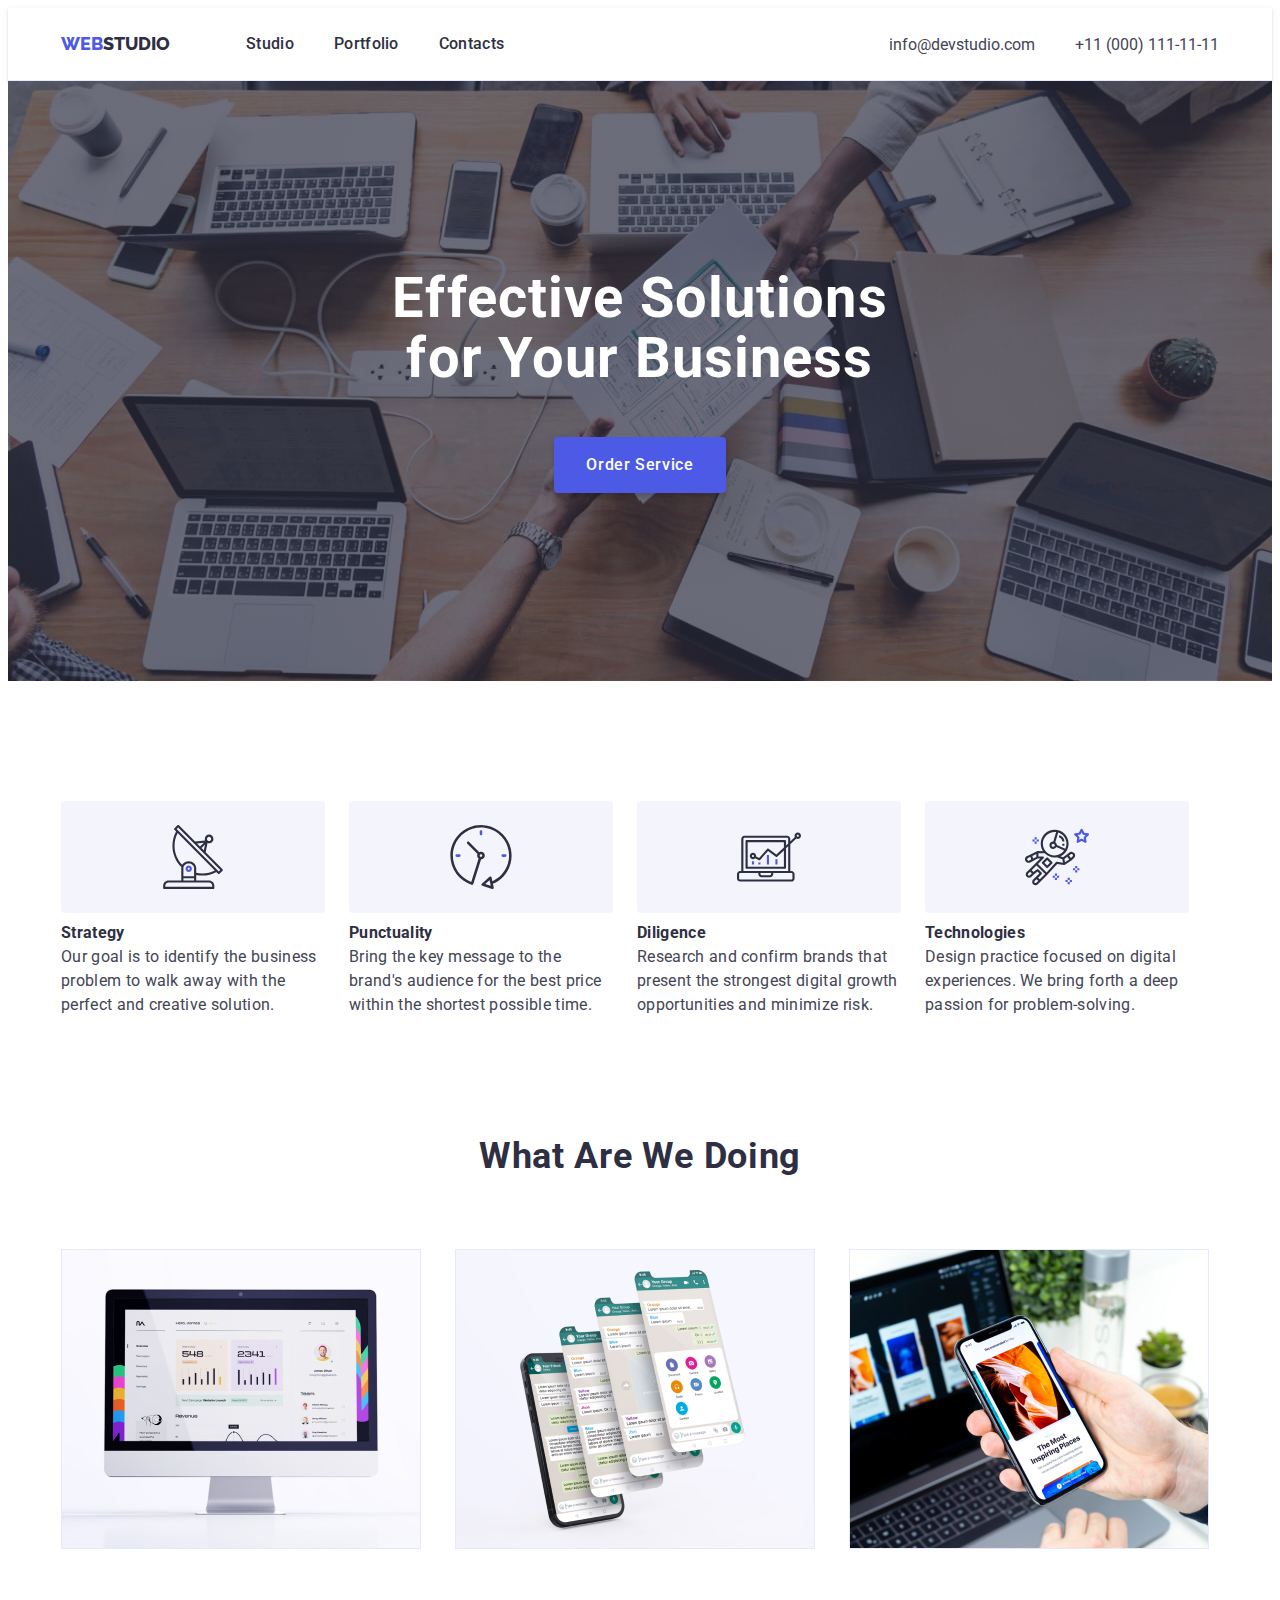
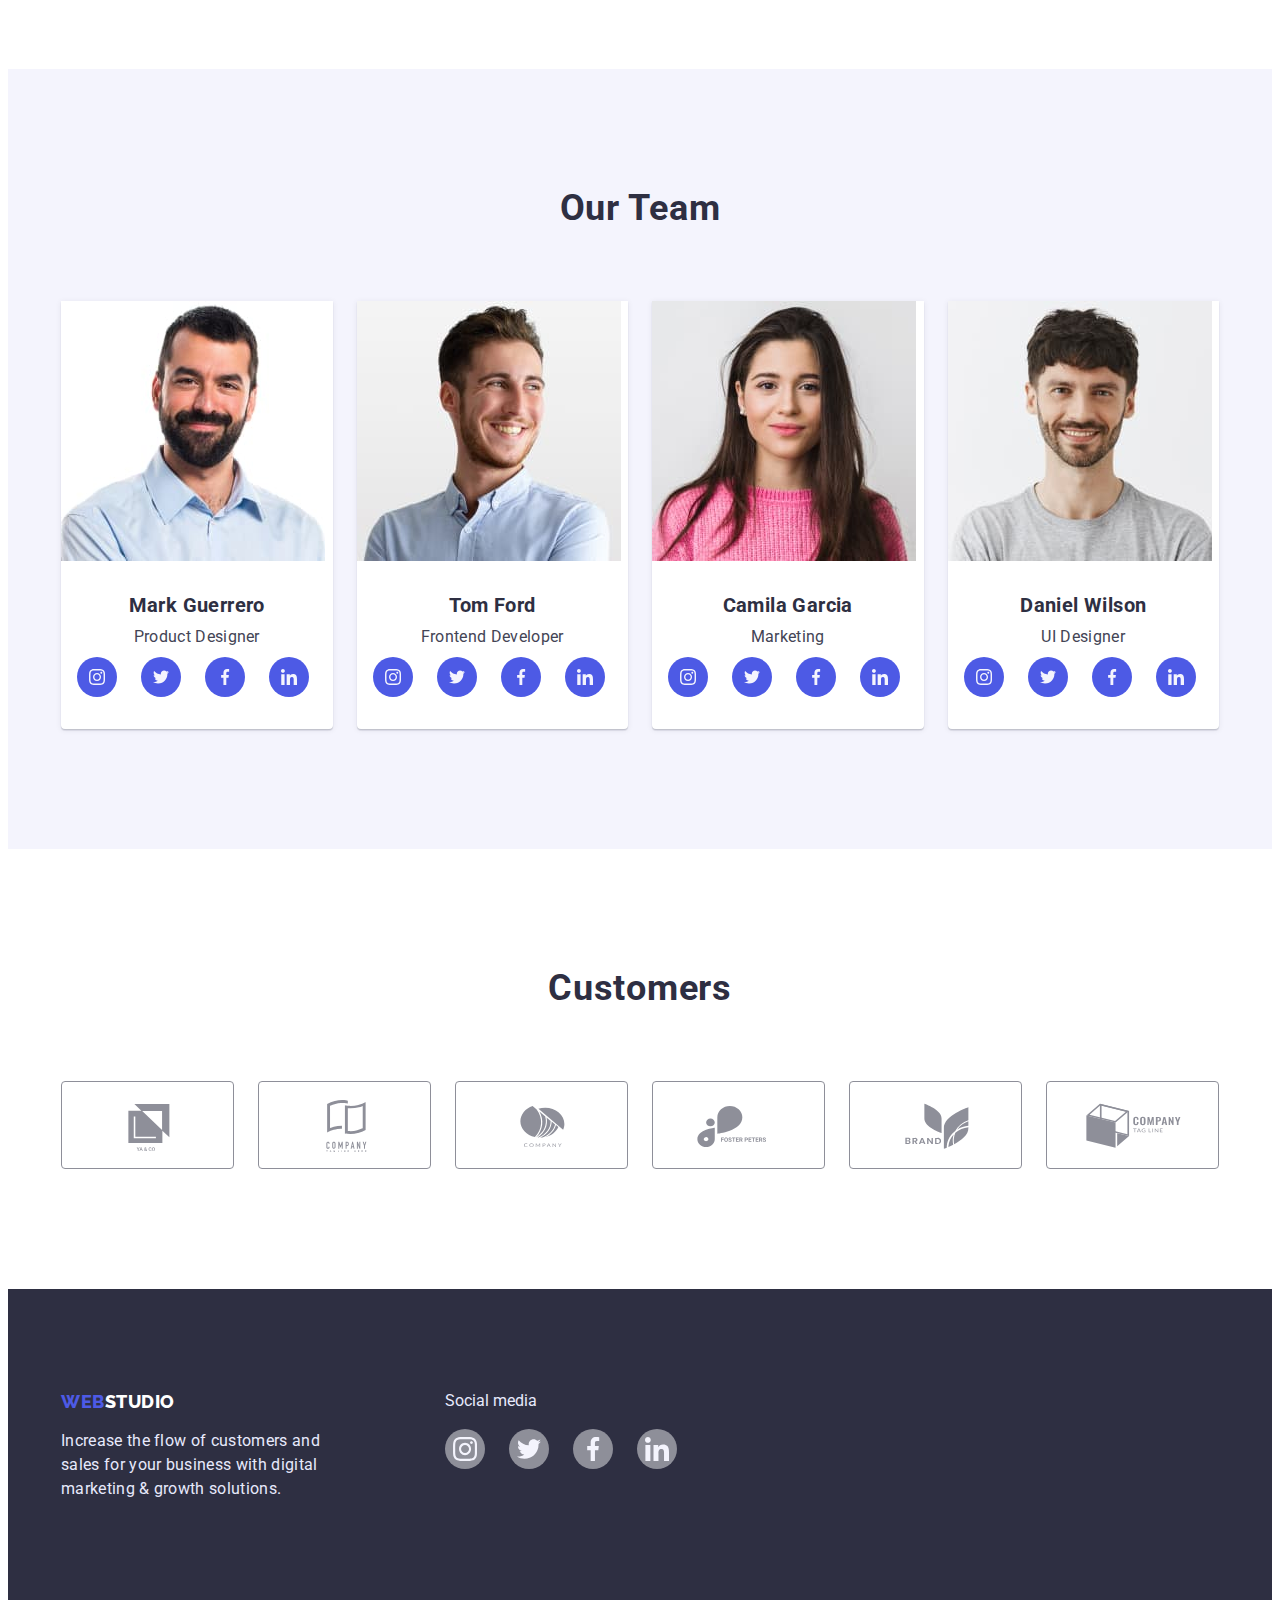
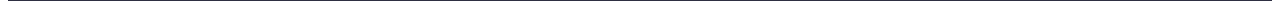
==== commit ed50140d: "edited" ====
--- a/index.html
+++ b/index.html
@@ -148,7 +148,7 @@
                                         </svg>
                                     </a>
                                 </li>
-                                <li>
+                                <li class="icon-item">
                                     <a href="" class="section-contact-link">
                                         <svg class="section-contact-icon">
                                             <use href="./images/icons.svg/symbol-def.svg#icon-twitterr">
@@ -156,7 +156,7 @@
                                         </svg>
                                     </a>
                                 </li>
-                                <li>
+                                <li class="icon-item">
                                     <a href="" class="section-contact-link">
                                         <svg class="section-contact-icon">
                                             <use href="./images/icons.svg/symbol-def.svg#icon-facebookk">
@@ -164,7 +164,7 @@
                                         </svg>
                                     </a>
                                 </li>
-                                <li>
+                                <li class="icon-item">
                                     <a href="" class="section-contact-link">
                                         <svg class="section-contact-icon">
                                             <use href="./images/icons.svg/symbol-def.svg#icon-linkedinn">
@@ -191,7 +191,7 @@
                                         </svg>
                                     </a>
                                 </li>
-                                <li>
+                                <li class="icon-item">
                                     <a href="" class="section-contact-link">
                                         <svg class="section-contact-icon">
                                             <use href="./images/icons.svg/symbol-def.svg#icon-twitterr">
@@ -199,7 +199,7 @@
                                         </svg>
                                     </a>
                                 </li>
-                                <li>
+                                <li class="icon-item">
                                     <a href="" class="section-contact-link">
                                         <svg class="section-contact-icon">
                                             <use href="./images/icons.svg/symbol-def.svg#icon-facebookk">
@@ -207,7 +207,7 @@
                                         </svg>
                                     </a>
                                 </li>
-                                <li>
+                                <li class="icon-item">
                                     <a href="" class="section-contact-link">
                                         <svg class="section-contact-icon">
                                             <use href="./images/icons.svg/symbol-def.svg#icon-linkedinn">
@@ -232,7 +232,7 @@
                                         </svg>
                                     </a>
                                 </li>
-                                <li>
+                                <li class="icon-item">
                                     <a href="" class="section-contact-link">
                                         <svg class="section-contact-icon">
                                             <use href="./images/icons.svg/symbol-def.svg#icon-twitterr">
@@ -240,7 +240,7 @@
                                         </svg>
                                     </a>
                                 </li>
-                                <li>
+                                <li class="icon-item">
                                     <a href="" class="section-contact-link">
                                         <svg class="section-contact-icon">
                                             <use href="./images/icons.svg/symbol-def.svg#icon-facebookk">
@@ -248,7 +248,7 @@
                                         </svg>
                                     </a>
                                 </li>
-                                <li>
+                                <li class="icon-item">
                                     <a href="" class="section-contact-link">
                                         <svg class="section-contact-icon">
                                             <use href="./images/icons.svg/symbol-def.svg#icon-linkedinn">
@@ -273,7 +273,7 @@
                                         </svg>
                                     </a>
                                 </li>
-                                <li>
+                                <li class="icon-item">
                                     <a href="" class="section-contact-link">
                                         <svg class="section-contact-icon">
                                             <use href="./images/icons.svg/symbol-def.svg#icon-twitterr">
@@ -281,7 +281,7 @@
                                         </svg>
                                     </a>
                                 </li>
-                                <li>
+                                <li class="icon-item">
                                     <a href="" class="section-contact-link">
                                         <svg class="section-contact-icon">
                                             <use href="./images/icons.svg/symbol-def.svg#icon-facebookk">
@@ -289,7 +289,7 @@
                                         </svg>
                                     </a>
                                 </li>
-                                <li>
+                                <li class="icon-item">
                                     <a href="" class="section-contact-link">
                                         <svg class="section-contact-icon">
                                             <use href="./images/icons.svg/symbol-def.svg#icon-linkedinn">
@@ -308,96 +308,102 @@
         <!-- Section Customers -->
         <section class="section-customers">
             <div class="container">
-                <h2 class="section-customers-title">Customers<h2>
-                        <ul class="section-customers-list">
-                            <li class="section-customers-item">
-                                <a href="" class="section-customers-link">
-                                    <svg class="customers-icon">
-                                        <use href="./images/icons.svg/symbol-defs.svg#icon-yaco"></use>
-                                    </svg>
-                                </a>
-                            </li>
-                            <li class="section-customers-item">
-                                <a href="" class="section-customers-link">
-                                    <svg class="customers-icon">
-                                        <use href="./images/icons.svg/symbol-defs.svg#icon-tabling"></use>
-                                    </svg>
-                                </a>
-                            </li>
-                            <li class="section-customers-item">
-                                <a href="" class="section-customers-link">
-                                    <svg class="customers-icon">
-                                        <use href="./images/icons.svg/symbol-defs.svg#icon-company"></use>
-                                    </svg>
-                                </a>
-                            </li>
-                            <li class="section-customers-item">
-                                <a href="" class="section-customers-link">
-                                    <svg class="customers-icon">
-                                        <use href="./images/icons.svg/symbol-defs.svg#icon-foster"></use>
-                                    </svg>
-                                </a>
-                            </li>
-                            <li class="section-customers-item">
-                                <a href="" class="section-customers-link">
-                                    <svg class="customers-icon">
-                                        <use href="./images/icons.svg/symbol-defs.svg#icon-brand"></use>
-                                    </svg>
-                                </a>
-                            </li>
-                            <li class="section-customers-item">
-                                <a href="" class="section-customers-link">
-                                    <svg class="customers-icon">
-                                        <use href="./images/icons.svg/symbol-defs.svg#icon-tagline"></use>
-                                    </svg>
-                                </a>
-                            </li>
-
-                        </ul>
+                <h2 class="section-customers-title">Customers</h2>
+                <ul class="section-customers-list">
+                    <li class="section-customers-item">
+                        <a href="" class="section-customers-link">
+                            <svg class="customers-icon">
+                                <use href="./images/icons.svg/symbol-defs.svg#icon-yaco"></use>
+                            </svg>
+                        </a>
+                    </li>
+                    <li class="section-customers-item">
+                        <a href="" class="section-customers-link">
+                            <svg class="customers-icon">
+                                <use href="./images/icons.svg/symbol-defs.svg#icon-tabling"></use>
+                            </svg>
+                        </a>
+                    </li>
+                    <li class="section-customers-item">
+                        <a href="" class="section-customers-link">
+                            <svg class="customers-icon">
+                                <use href="./images/icons.svg/symbol-defs.svg#icon-company"></use>
+                            </svg>
+                        </a>
+                    </li>
+                    <li class="section-customers-item">
+                        <a href="" class="section-customers-link">
+                            <svg class="customers-icon">
+                                <use href="./images/icons.svg/symbol-defs.svg#icon-foster"></use>
+                            </svg>
+                        </a>
+                    </li>
+                    <li class="section-customers-item">
+                        <a href="" class="section-customers-link">
+                            <svg class="customers-icon">
+                                <use href="./images/icons.svg/symbol-defs.svg#icon-brand"></use>
+                            </svg>
+                        </a>
+                    </li>
+                    <li class="section-customers-item">
+                        <a href="" class="section-customers-link">
+                            <svg class="customers-icon">
+                                <use href="./images/icons.svg/symbol-defs.svg#icon-tagline"></use>
+                            </svg>
+                        </a>
+                    </li>
+
+                </ul>
             </div>
         </section>
     </main>
     <footer class="footer">
-        <div class="container">
-            <a href="./index.html" class="footer-link"><span class="colortext">Web</span><span
-                    class="colorslogan">Studio</span></a>
-            <p class="footer-text">Increase the flow of customers and sales for your business with digital marketing &
-                growth solutions.</p>
-
+        <div class="footer-container">
+            <div class="footer-main">
+                <a href="./index.html" class="footer-link"><span class="colortext">Web</span><span
+                        class="colorslogan">Studio</span></a>
+                <p class="footer-text">Increase the flow of customers and sales for your business with digital marketing
+                    &
+                    growth solutions.</p>
+            </div>
+
+            <div class="footer-media">
+                <p class="media-text">Social media</p>
+                <ul class="footer-list">
+                    <li class="footer-item">
+                        <a href="" class="footer-media-link">
+                            <svg class="footer-media-icon">
+                                <use href="./images/icons.svg/symbol-def.svg#icon-instagramm"></use>
+                            </svg>
+                        </a>
+                    </li>
+                    <li class="footer-item">
+                        <a href="" class="footer-media-link">
+                            <svg class="footer-media-icon">
+                                <use href="./images/icons.svg/symbol-def.svg#icon-twitterr"></use>
+                            </svg>
+                        </a>
+                    </li>
+
+                    <li class="footer-item">
+                        <a href="" class="footer-media-link">
+                            <svg class="footer-media-icon">
+                                <use href="./images/icons.svg/symbol-def.svg#icon-facebookk"></use>
+                            </svg>
+                        </a>
+                    </li>
+
+                    <li class="footer-item">
+                        <a href="" class="footer-media-link">
+                            <svg class="footer-media-icon">
+                                <use href="./images/icons.svg/symbol-def.svg#icon-linkedinn"></use>
+                            </svg>
+                        </a>
+                    </li>
+
+                </ul>
+            </div>
         </div>
-        <div class="footer-media">
-            <p class="media-text">Social media</p>
-            <ul class="footer-list">
-                <li class="footer-item">
-                    <a href="" class="footer-media-link"></a>
-                    <svg class="footer-media-icon">
-                        <use href="./images/icons.svg/symbol-def.svg#icon-instagramm"></use>
-                    </svg>
-                </li>
-                <li class="footer-item">
-                    <a href="" class="footer-media-link"></a>
-                    <svg class="footer-media-icon">
-                        <use href="./images/icons.svg/symbol-def.svg#icon-twitterr"></use>
-                    </svg>
-                </li>
-                </li>
-                <li class="footer-item">
-                    <a href="" class="footer-media-link"></a>
-                    <svg class="footer-media-icon">
-                        <use href="./images/icons.svg/symbol-def.svg#icon-facebookk"></use>
-                    </svg>
-                </li>
-                </li>
-                <li class="footer-item">
-                    <a href="" class="footer-media-link"></a>
-                    <svg class="footer-media-icon">
-                        <use href="./images/icons.svg/symbol-def.svg#icon-linkedinn"></use>
-                    </svg>
-                </li>
-
-            </ul>
-        </div>
-
     </footer>
 </body>
 
--- a/css/styles.css
+++ b/css/styles.css
@@ -346,15 +346,17 @@
     display: flex;
     margin-top: 8px;
     gap: 24px;
+
+}
+
+.icon-item {
     width: 40px;
     height: 40px;
 }
-
 
 .section-contact-link {
     width: 100%;
     height: 100%;
-    padding: 12px;
     display: flex;
     align-items: center;
     justify-content: center;
@@ -414,13 +416,15 @@
 }
 
 .section-customers-link {
-    display: flex;
-    padding: 16px 32px;
+    width: 100%;
+    height: 100%;
+    display: flex;
     box-sizing: border-box;
     border: 1px solid #8E8F99;
     border-radius: 4px;
     align-items: center;
     justify-content: center;
+    color: #8E8F99;
 }
 
 
@@ -432,11 +436,12 @@
 
 .section-customers-item {
     width: calc((100% - 5 * 24px) / 6);
+    height: 88px;
 }
 
 .customers-icon {
-    width: 168px;
-    height: 88px;
+    width: 104px;
+    height: 56px;
     fill: currentColor;
 }
 
@@ -445,6 +450,12 @@
 .footer {
     background-color: var(--main-font-color);
     padding: 100px 0;
+}
+
+.footer-container {
+    width: 1158px;
+    padding: 0 15px;
+    margin: 0 auto;
     display: flex;
 }
 
@@ -472,6 +483,7 @@
     color: var(--footer-text-color);
     width: 264px;
     margin-top: 16px;
+
 }
 
 
@@ -480,8 +492,15 @@
     list-style-type: none;
     display: flex;
     gap: 24px;
+}
+
+.footer-item {
     width: 40px;
     height: 40px;
+}
+
+.footer-media {
+    margin-left: 120px;
 }
 
 .footer-media-link {
@@ -490,7 +509,8 @@
     align-items: center;
     justify-content: center;
     border-radius: 20px;
-    background: #FFFFFF;
+    background-color: #8E8F99;
+    display: flex;
 }
 
 .footer-media-link:hover,
@@ -576,6 +596,8 @@
 .portfolio-link {
     width: 100%;
     height: 100%;
+    display: block;
+    text-decoration: none;
 }
 
 .portfolio-link:hover,
